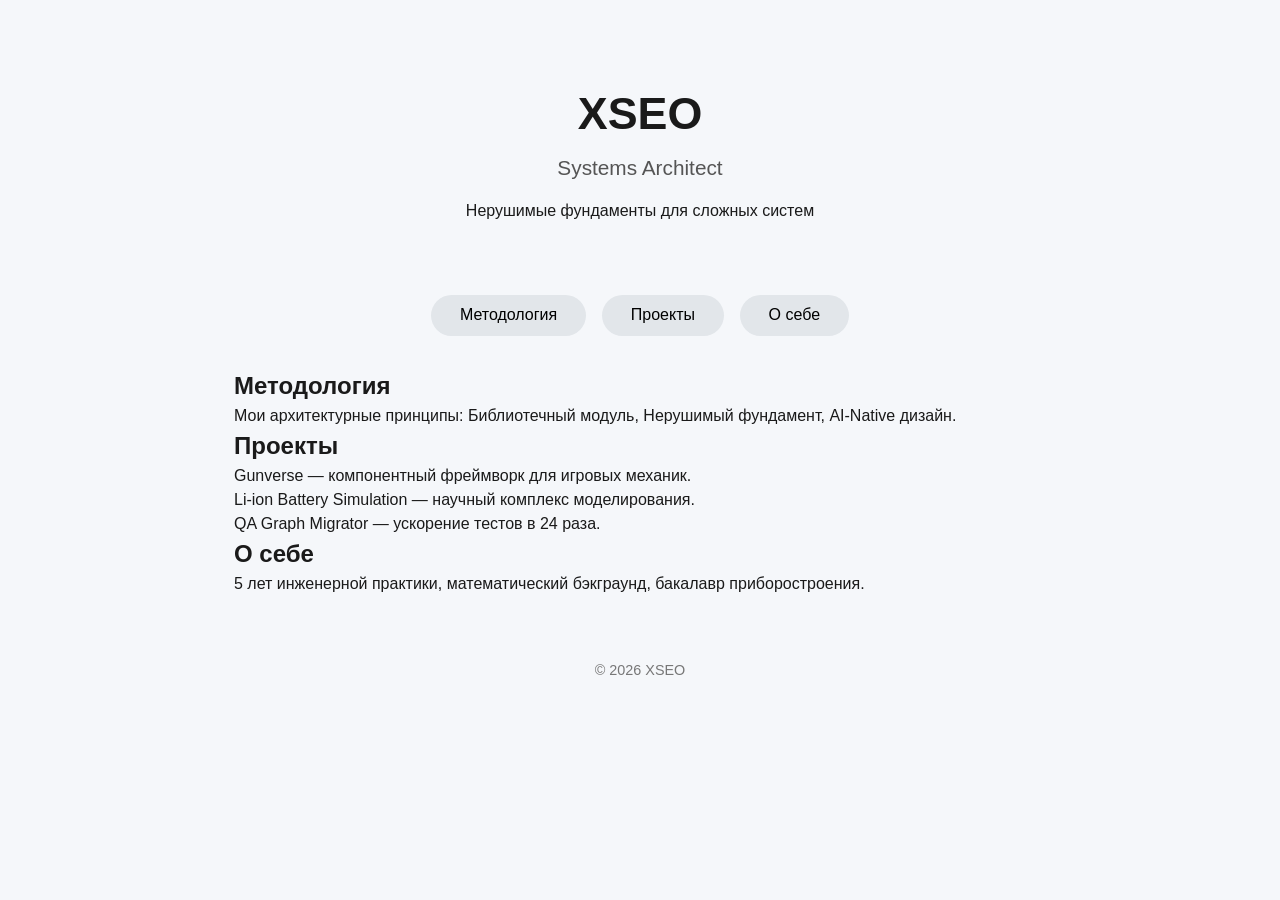
==== output/index.html @ 5709dcff "feat(page builders): proof of concept" ====
<!DOCTYPE html>
<html lang="ru">
<head>
  <meta charset="UTF-8">
  <meta name="viewport" content="width=device-width, initial-scale=1.0">
  <title>Главная — XSEO</title>
  <style>
    * { box-sizing: border-box; margin: 0; padding: 0; }
    body { font-family: -apple-system, BlinkMacSystemFont, 'Segoe UI', Roboto, sans-serif; color: #1a1a1a; background: #f5f7fa; line-height: 1.5; }
    .container { max-width: 860px; margin: 0 auto; padding: 2rem 1.5rem; }
    header { text-align: center; padding: 3rem 0 2rem; }
    h1 { font-size: 2.8rem; font-weight: 700; margin-bottom: 0.3rem; }
    .subtitle { font-size: 1.3rem; color: #555; margin-bottom: 1rem; }
    .tabs { display: flex; justify-content: center; gap: 1rem; margin: 2.5rem 0 2rem; flex-wrap: wrap; }
    .tab-btn { background: #e2e6ea; border: none; padding: 0.7rem 1.8rem; border-radius: 2rem; font-size: 1rem; cursor: pointer; }
    .tab-pane { display: none; }
    .tab-pane.active { display: block; }
    .card { background: white; border-radius: 16px; padding: 1.8rem; margin-bottom: 2rem; box-shadow: 0 6px 18px rgba(0,0,0,0.05); }
    footer { text-align: center; padding: 2rem 0; color: #777; font-size: 0.9rem; }
  </style>
</head>
<body>
  <div class="container">
    <header>
      <h1>XSEO</h1>
      <div class="subtitle">Systems Architect</div>
      <p>Нерушимые фундаменты для сложных систем</p>
    </header>

    <div class="tabs">
      <button class="tab-btn active" data-tab="methodology">Методология</button>
      <button class="tab-btn" data-tab="projects">Проекты</button>
      <button class="tab-btn" data-tab="about">О себе</button>
    </div>

    <section><h2>Методология</h2><p>Мои архитектурные принципы: Библиотечный модуль, Нерушимый фундамент, AI‑Native дизайн.</p></section>
<section><h2>Проекты</h2><p>Gunverse — компонентный фреймворк для игровых механик.</p>
<p>Li‑ion Battery Simulation — научный комплекс моделирования.</p>
<p>QA Graph Migrator — ускорение тестов в 24 раза.</p></section>
<section><h2>О себе</h2><p>5 лет инженерной практики, математический бэкграунд, бакалавр приборостроения.</p></section>
  </div>
  <footer>&copy; 2026 XSEO</footer>

  <script>
    // простейшая логика табов
    const btns = document.querySelectorAll('.tab-btn');
    btns.forEach(btn => {
      btn.addEventListener('click', () => {
        document.querySelectorAll('.tab-btn').forEach(b => b.classList.remove('active'));
        btn.classList.add('active');
        const target = btn.dataset.tab;
        document.querySelectorAll('.tab-pane').forEach(p => p.classList.remove('active'));
        document.getElementById(target).classList.add('active');
      });
    });
  </script>
</body>
</html>
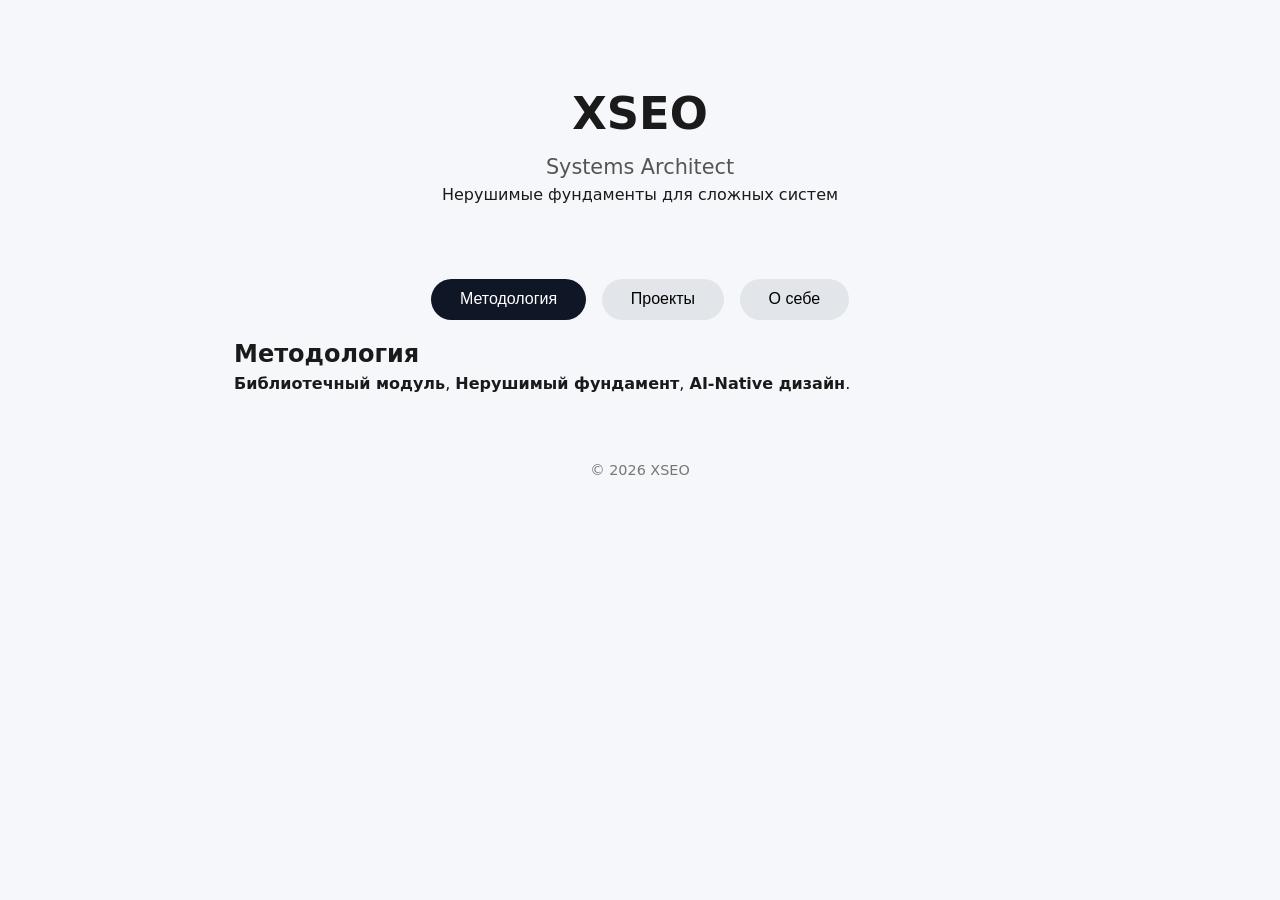
==== commit c54420c4: "feat(core): integrate my declarative UI model" ====
--- a/output/index.html
+++ b/output/index.html
@@ -3,19 +3,22 @@
 <head>
   <meta charset="UTF-8">
   <meta name="viewport" content="width=device-width, initial-scale=1.0">
-  <title>Главная — XSEO</title>
+  <title>XSEO</title>
   <style>
     * { box-sizing: border-box; margin: 0; padding: 0; }
-    body { font-family: -apple-system, BlinkMacSystemFont, 'Segoe UI', Roboto, sans-serif; color: #1a1a1a; background: #f5f7fa; line-height: 1.5; }
+    body { font-family: system-ui, sans-serif; color: #1a1a1a; background: #f5f7fa; line-height: 1.5; }
     .container { max-width: 860px; margin: 0 auto; padding: 2rem 1.5rem; }
     header { text-align: center; padding: 3rem 0 2rem; }
     h1 { font-size: 2.8rem; font-weight: 700; margin-bottom: 0.3rem; }
-    .subtitle { font-size: 1.3rem; color: #555; margin-bottom: 1rem; }
-    .tabs { display: flex; justify-content: center; gap: 1rem; margin: 2.5rem 0 2rem; flex-wrap: wrap; }
-    .tab-btn { background: #e2e6ea; border: none; padding: 0.7rem 1.8rem; border-radius: 2rem; font-size: 1rem; cursor: pointer; }
-    .tab-pane { display: none; }
+    .subtitle { font-size: 1.3rem; color: #555; }
+    .tabs { display: flex; justify-content: center; gap: 1rem; margin: 2.5rem 0 1rem; flex-wrap: wrap; }
+    .tab-btn { background: #e2e6ea; border: none; padding: 0.7rem 1.8rem; border-radius: 2rem; font-size: 1rem; cursor: pointer; transition: 0.2s; }
+    .tab-btn.active { background: #0f1626; color: white; }
+    .tab-btn:hover:not(.active) { background: #cfd5db; }
+    .tab-pane { display: none; animation: fade 0.3s; }
     .tab-pane.active { display: block; }
-    .card { background: white; border-radius: 16px; padding: 1.8rem; margin-bottom: 2rem; box-shadow: 0 6px 18px rgba(0,0,0,0.05); }
+    @keyframes fade { from { opacity: 0; transform: translateY(6px); } to { opacity: 1; transform: translateY(0); } }
+    .card { background: white; border-radius: 16px; padding: 1.5rem; margin-bottom: 1rem; box-shadow: 0 6px 18px rgba(0,0,0,0.05); }
     footer { text-align: center; padding: 2rem 0; color: #777; font-size: 0.9rem; }
   </style>
 </head>
@@ -26,33 +29,47 @@
       <div class="subtitle">Systems Architect</div>
       <p>Нерушимые фундаменты для сложных систем</p>
     </header>
-
-    <div class="tabs">
-      <button class="tab-btn active" data-tab="methodology">Методология</button>
-      <button class="tab-btn" data-tab="projects">Проекты</button>
-      <button class="tab-btn" data-tab="about">О себе</button>
-    </div>
-
-    <section><h2>Методология</h2><p>Мои архитектурные принципы: Библиотечный модуль, Нерушимый фундамент, AI‑Native дизайн.</p></section>
-<section><h2>Проекты</h2><p>Gunverse — компонентный фреймворк для игровых механик.</p>
-<p>Li‑ion Battery Simulation — научный комплекс моделирования.</p>
-<p>QA Graph Migrator — ускорение тестов в 24 раза.</p></section>
-<section><h2>О себе</h2><p>5 лет инженерной практики, математический бэкграунд, бакалавр приборостроения.</p></section>
+    
+        <div class="tabs-container" id="page_maintabs">
+            <div class="tabs"><button class="tab-btn active" onclick="switchTab('page_maintabs_methodology')">Методология</button><button class="tab-btn " onclick="switchTab('page_maintabs_projects')">Проекты</button><button class="tab-btn " onclick="switchTab('page_maintabs_about')">О себе</button></div>
+            <div class="tab-pane active" id="page_maintabs_methodology">
+        <section id="page_maintabs_methodology">
+            <h2>Методология</h2>
+            <div id="page_maintabs_methodology_desc"><p><strong>Библиотечный модуль</strong>, <strong>Нерушимый фундамент</strong>, <strong>AI‑Native дизайн</strong>.</p>
+</div>
+        </section></div><div class="tab-pane " id="page_maintabs_projects">
+        <section id="page_maintabs_projects">
+            <h2>Проекты</h2>
+            
+        <div class="card" id="page_maintabs_projects_gunverse">
+            <h3>Gunverse</h3>
+            <p>Компонентный фреймворк для игровых механик.</p>
+            
+        </div>
+        <div class="card" id="page_maintabs_projects_liion">
+            <h3>Li-ion Sim</h3>
+            <p>Научный комплекс моделирования батарей.</p>
+            
+        </div>
+        </section></div><div class="tab-pane " id="page_maintabs_about">
+        <section id="page_maintabs_about">
+            <h2>О себе</h2>
+            <div id="page_maintabs_about_bio"><p>5 лет инженерной практики, математический бэкграунд, бакалавр приборостроения.</p>
+</div>
+        </section></div>
+        </div>
   </div>
   <footer>&copy; 2026 XSEO</footer>
-
   <script>
-    // простейшая логика табов
-    const btns = document.querySelectorAll('.tab-btn');
-    btns.forEach(btn => {
-      btn.addEventListener('click', () => {
-        document.querySelectorAll('.tab-btn').forEach(b => b.classList.remove('active'));
-        btn.classList.add('active');
-        const target = btn.dataset.tab;
-        document.querySelectorAll('.tab-pane').forEach(p => p.classList.remove('active'));
-        document.getElementById(target).classList.add('active');
+    function switchTab(targetId) {
+      document.querySelectorAll('.tab-btn').forEach(b => b.classList.remove('active'));
+      document.querySelectorAll('.tab-pane').forEach(p => p.classList.remove('active'));
+      const pane = document.getElementById(targetId);
+      if (pane) pane.classList.add('active');
+      document.querySelectorAll('.tab-btn').forEach(btn => {
+        if (btn.getAttribute('onclick')?.includes(`'${targetId}'`)) btn.classList.add('active');
       });
-    });
+    }
   </script>
 </body>
 </html>
